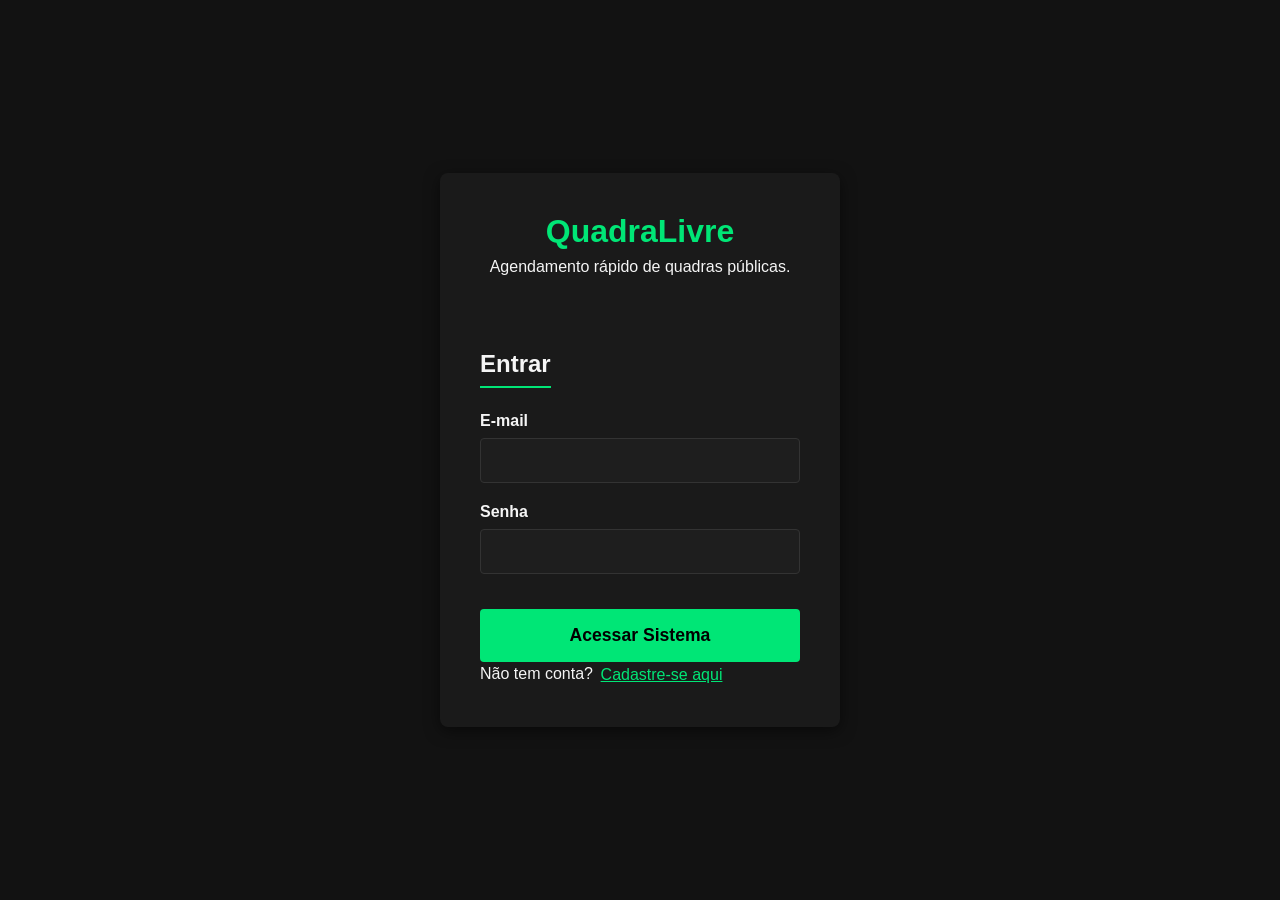
==== frontend/index.html @ d611b9b1 "feat: implementacao do frontend com login e dashboard" ====
<!DOCTYPE html>
<html lang="pt-BR">
<head>
    <meta charset="UTF-8">
    <meta name="viewport" content="width=device-width, initial-scale=1.0">
    <title>QuadraLivre - Login</title>
    <link rel="stylesheet" href="style.css">
</head>
<body>
    <main class="container">
        <header>
            <h1>QuadraLivre</h1>
            <p>Agendamento rápido de quadras públicas.</p>
        </header>

        <!-- Container para mensagens de erro anunciadas por leitores de tela -->
        <div id="mensagem-status" aria-live="polite" class="status-escondido"></div>

        <section id="sessao-login">
            <h2>Entrar</h2>
            <form id="form-login">
                <div class="grupo-input">
                    <label for="login-email">E-mail</label>
                    <input type="email" id="login-email" name="username" required aria-required="true">
                </div>
                <div class="grupo-input">
                    <label for="login-senha">Senha</label>
                    <input type="password" id="login-senha" name="password" required aria-required="true">
                </div>
                <button type="submit" class="btn-primario">Acessar Sistema</button>
            </form>
            <p>Não tem conta? <button type="button" id="btn-mostrar-cadastro" class="btn-link">Cadastre-se aqui</button></p>
        </section>

        <section id="sessao-cadastro" class="escondido">
            <h2>Novo Cadastro</h2>
            <form id="form-cadastro">
                <div class="grupo-input">
                    <label for="cadastro-nome">Nome Completo</label>
                    <input type="text" id="cadastro-nome" required aria-required="true">
                </div>
                <div class="grupo-input">
                    <label for="cadastro-email">E-mail</label>
                    <input type="email" id="cadastro-email" required aria-required="true">
                </div>
                <div class="grupo-input">
                    <label for="cadastro-senha">Senha</label>
                    <input type="password" id="cadastro-senha" required aria-required="true">
                </div>
                <button type="submit" class="btn-primario">Criar Conta</button>
            </form>
            <p>Já possui conta? <button type="button" id="btn-mostrar-login" class="btn-link">Voltar ao Login</button></p>
        </section>
    </main>

    <script src="app.js"></script>
</body>
</html>
---- frontend/style.css ----
/* --- VARIÁVEIS DE TEMA --- */
:root {
    --bg-color: #121212;
    --text-color: #f5f5f5;
    --primary-color: #00E676; /* Verde Neon para alto contraste */
    --primary-hover: #00C853;
    --input-bg: #1e1e1e;
    --border-color: #333;
    --error-color: #ff5252;
}

/* --- RESET BÁSICO --- */
* {
    margin: 0;
    padding: 0;
    box-sizing: border-box;
    font-family: 'Segoe UI', Tahoma, Geneva, Verdana, sans-serif;
}

body {
    background-color: var(--bg-color);
    color: var(--text-color);
    display: flex;
    justify-content: center;
    align-items: center;
    min-height: 100vh;
}

/* --- ESTRUTURA --- */
.container {
    background-color: #1a1a1a;
    padding: 2.5rem;
    border-radius: 8px;
    box-shadow: 0 4px 15px rgba(0, 0, 0, 0.5);
    width: 100%;
    max-width: 400px;
}

header {
    text-align: center;
    margin-bottom: 2rem;
}

header h1 {
    color: var(--primary-color);
    font-size: 2rem;
    margin-bottom: 0.5rem;
}

h2 {
    margin-bottom: 1.5rem;
    font-size: 1.5rem;
    text-align: center;
    border-bottom: 2px solid var(--primary-color);
    padding-bottom: 0.5rem;
    display: inline-block;
}

/* --- FORMULÁRIOS E ACESSIBILIDADE --- */
.grupo-input {
    margin-bottom: 1.2rem;
}

label {
    display: block;
    margin-bottom: 0.5rem;
    font-weight: 600;
}

input {
    width: 100%;
    padding: 0.8rem;
    border: 1px solid var(--border-color);
    border-radius: 4px;
    background-color: var(--input-bg);
    color: var(--text-color);
    font-size: 1rem;
    transition: outline 0.2s, border-color 0.2s;
}

/* Foco acessível para navegação por teclado */
input:focus {
    outline: 2px solid var(--primary-color);
    border-color: var(--primary-color);
}

.btn-primario {
    width: 100%;
    padding: 1rem;
    background-color: var(--primary-color);
    color: #000;
    border: none;
    border-radius: 4px;
    font-size: 1.1rem;
    font-weight: bold;
    cursor: pointer;
    margin-top: 1rem;
    transition: background-color 0.3s;
}

.btn-primario:hover, .btn-primario:focus {
    background-color: var(--primary-hover);
    outline: 2px solid #fff; /* Destaque extra no foco */
}

/* Botões que parecem links */
.btn-link {
    background: none;
    border: none;
    color: var(--primary-color);
    text-decoration: underline;
    cursor: pointer;
    font-size: 1rem;
    padding: 0.2rem;
}

.btn-link:hover, .btn-link:focus {
    color: var(--primary-hover);
}

/* --- UTILITÁRIOS --- */
.escondido {
    display: none;
}

#mensagem-status {
    margin-bottom: 1rem;
    padding: 0.8rem;
    border-radius: 4px;
    text-align: center;
    font-weight: bold;
}

.msg-erro {
    background-color: rgba(255, 82, 82, 0.2);
    color: var(--error-color);
    border: 1px solid var(--error-color);
}

.msg-sucesso {
    background-color: rgba(0, 230, 118, 0.2);
    color: var(--primary-color);
    border: 1px solid var(--primary-color);
}
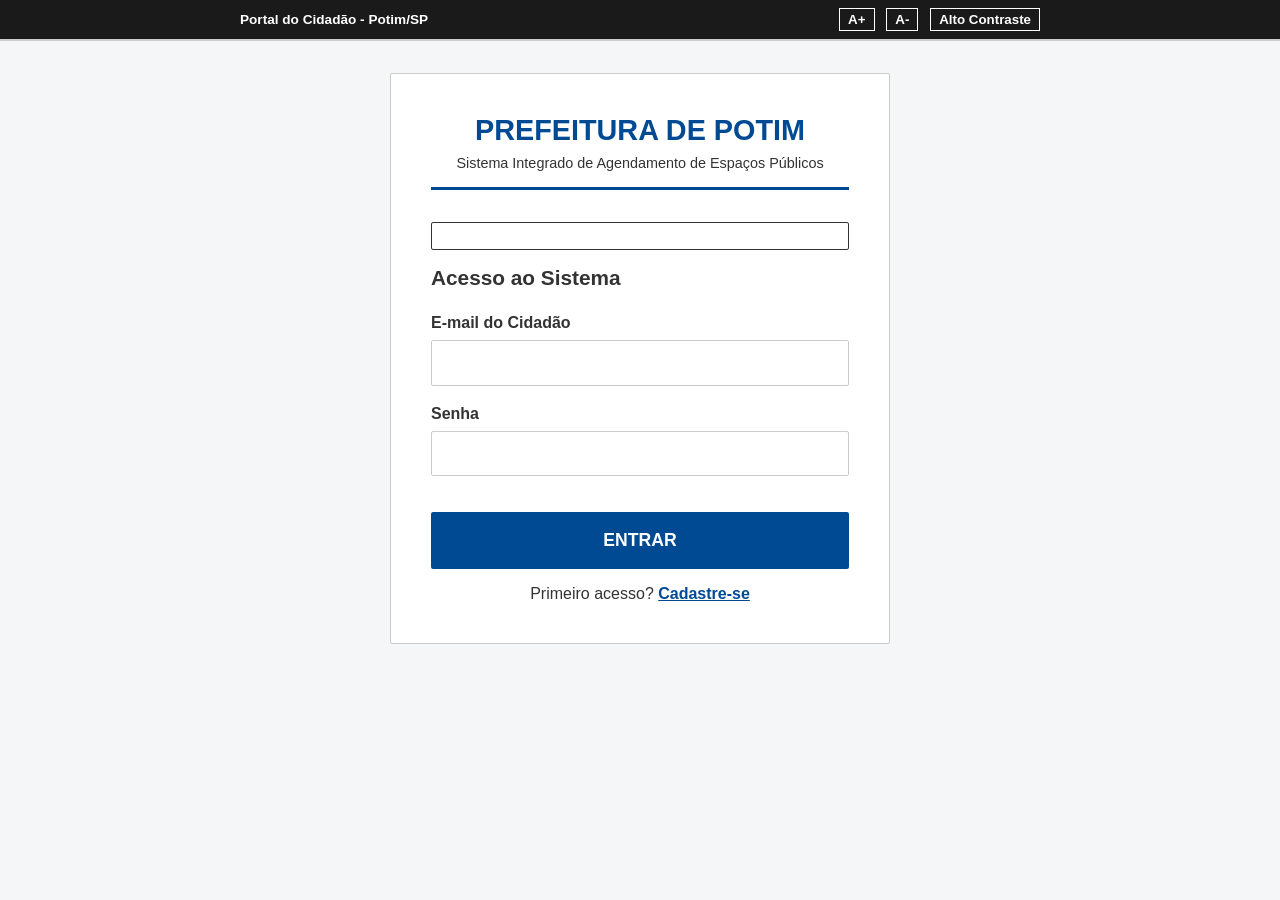
==== commit 1a9b0917: "feat: implementacao do design institucional e controles de acessibilidade (WCAG)" ====
--- a/frontend/index.html
+++ b/frontend/index.html
@@ -3,37 +3,49 @@
 <head>
     <meta charset="UTF-8">
     <meta name="viewport" content="width=device-width, initial-scale=1.0">
-    <title>QuadraLivre - Login</title>
+    <title>Portal do Cidadão - QuadraLivre Potim</title>
     <link rel="stylesheet" href="style.css">
 </head>
 <body>
+    
+    <!-- BARRA DE ACESSIBILIDADE GOVERNAMENTAL -->
+    <div class="barra-acessibilidade">
+        <div class="conteudo-acessibilidade">
+            <span>Portal do Cidadão - Potim/SP</span>
+            <div class="botoes-acessibilidade">
+                <button type="button" id="btn-aumentar-fonte" aria-label="Aumentar tamanho do texto">A+</button>
+                <button type="button" id="btn-diminuir-fonte" aria-label="Diminuir tamanho do texto">A-</button>
+                <button type="button" id="btn-alto-contraste" aria-label="Ativar Alto Contraste">Alto Contraste</button>
+            </div>
+        </div>
+    </div>
+
     <main class="container">
         <header>
-            <h1>QuadraLivre</h1>
-            <p>Agendamento rápido de quadras públicas.</p>
+            <h1>Prefeitura de Potim</h1>
+            <p>Sistema Integrado de Agendamento de Espaços Públicos</p>
         </header>
 
-        <!-- Container para mensagens de erro anunciadas por leitores de tela -->
         <div id="mensagem-status" aria-live="polite" class="status-escondido"></div>
 
         <section id="sessao-login">
-            <h2>Entrar</h2>
+            <h2>Acesso ao Sistema</h2>
             <form id="form-login">
                 <div class="grupo-input">
-                    <label for="login-email">E-mail</label>
+                    <label for="login-email">E-mail do Cidadão</label>
                     <input type="email" id="login-email" name="username" required aria-required="true">
                 </div>
                 <div class="grupo-input">
                     <label for="login-senha">Senha</label>
                     <input type="password" id="login-senha" name="password" required aria-required="true">
                 </div>
-                <button type="submit" class="btn-primario">Acessar Sistema</button>
+                <button type="submit" class="btn-primario">Entrar</button>
             </form>
-            <p>Não tem conta? <button type="button" id="btn-mostrar-cadastro" class="btn-link">Cadastre-se aqui</button></p>
+            <p style="margin-top: 1rem; text-align: center;">Primeiro acesso? <button type="button" id="btn-mostrar-cadastro" class="btn-link">Cadastre-se</button></p>
         </section>
 
         <section id="sessao-cadastro" class="escondido">
-            <h2>Novo Cadastro</h2>
+            <h2>Cadastro de Cidadão</h2>
             <form id="form-cadastro">
                 <div class="grupo-input">
                     <label for="cadastro-nome">Nome Completo</label>
@@ -47,12 +59,13 @@
                     <label for="cadastro-senha">Senha</label>
                     <input type="password" id="cadastro-senha" required aria-required="true">
                 </div>
-                <button type="submit" class="btn-primario">Criar Conta</button>
+                <button type="submit" class="btn-primario">Registrar</button>
             </form>
-            <p>Já possui conta? <button type="button" id="btn-mostrar-login" class="btn-link">Voltar ao Login</button></p>
+            <p style="margin-top: 1rem; text-align: center;"><button type="button" id="btn-mostrar-login" class="btn-link">Voltar ao Login</button></p>
         </section>
     </main>
 
+    <script src="acessibilidade.js"></script>
     <script src="app.js"></script>
 </body>
 </html>
--- a/frontend/style.css
+++ b/frontend/style.css
@@ -1,12 +1,27 @@
-/* --- VARIÁVEIS DE TEMA --- */
 :root {
-    --bg-color: #121212;
-    --text-color: #f5f5f5;
-    --primary-color: #00E676; /* Verde Neon para alto contraste */
-    --primary-hover: #00C853;
-    --input-bg: #1e1e1e;
-    --border-color: #333;
-    --error-color: #ff5252;
+    --bg-color: #f4f6f8; /* Cinza bem claro */
+    --text-color: #333333; /* Texto escuro para leitura */
+    --primary-color: #004a94; /* Azul padrão institucional */
+    --primary-hover: #003366;
+    --input-bg: #ffffff;
+    --border-color: #cccccc;
+    --error-color: #d32f2f;
+    
+    /* Cores da barra de acessibilidade */
+    --barra-bg: #1a1a1a;
+    --barra-text: #ffffff;
+}
+
+/* --- CLASSE DE ALTO CONTRASTE (Ativada via JS) --- */
+body.alto-contraste {
+    --bg-color: #000000;
+    --text-color: #ffff00; /* Amarelo padrão para deficiência visual */
+    --primary-color: #ffff00;
+    --primary-hover: #ffffff;
+    --input-bg: #000000;
+    --border-color: #ffff00;
+    --barra-bg: #000000;
+    --barra-text: #ffff00;
 }
 
 /* --- RESET BÁSICO --- */
@@ -14,73 +29,123 @@
     margin: 0;
     padding: 0;
     box-sizing: border-box;
-    font-family: 'Segoe UI', Tahoma, Geneva, Verdana, sans-serif;
+    font-family: Arial, Helvetica, sans-serif; /* Fonte padrão e universal */
 }
 
 body {
     background-color: var(--bg-color);
     color: var(--text-color);
+    min-height: 100vh;
+    display: flex;
+    flex-direction: column;
+    align-items: center;
+}
+
+/* --- BARRA DE ACESSIBILIDADE SUPERIOR --- */
+.barra-acessibilidade {
+    width: 100%;
+    background-color: var(--barra-bg);
+    color: var(--barra-text);
+    padding: 0.5rem 1rem;
     display: flex;
     justify-content: center;
+    border-bottom: 2px solid var(--border-color);
+}
+
+.conteudo-acessibilidade {
+    width: 100%;
+    max-width: 800px;
+    display: flex;
+    justify-content: space-between;
     align-items: center;
-    min-height: 100vh;
-}
-
-/* --- ESTRUTURA --- */
+    font-size: 0.85rem;
+    font-weight: bold;
+}
+
+.botoes-acessibilidade button {
+    background: none;
+    border: 1px solid var(--barra-text);
+    color: var(--barra-text);
+    padding: 0.2rem 0.5rem;
+    margin-left: 0.5rem;
+    cursor: pointer;
+    font-weight: bold;
+}
+
+.botoes-acessibilidade button:hover, .botoes-acessibilidade button:focus {
+    background-color: var(--barra-text);
+    color: var(--barra-bg);
+    outline: 2px solid var(--primary-color);
+}
+
+/* --- ESTRUTURA INSTITUCIONAL --- */
 .container {
-    background-color: #1a1a1a;
+    background-color: var(--input-bg);
     padding: 2.5rem;
-    border-radius: 8px;
-    box-shadow: 0 4px 15px rgba(0, 0, 0, 0.5);
-    width: 100%;
-    max-width: 400px;
+    border: 1px solid var(--border-color); /* Borda dura em vez de sombra borrada */
+    border-radius: 2px; /* Cantos quase retos */
+    width: 100%;
+    max-width: 500px;
+    margin-top: 2rem;
+    margin-bottom: 2rem;
 }
 
 header {
     text-align: center;
     margin-bottom: 2rem;
+    padding-bottom: 1rem;
+    border-bottom: 3px solid var(--primary-color);
 }
 
 header h1 {
     color: var(--primary-color);
-    font-size: 2rem;
-    margin-bottom: 0.5rem;
+    font-size: 1.8rem;
+    text-transform: uppercase;
+}
+
+header p {
+    font-size: 0.9rem;
+    color: var(--text-color);
+    margin-top: 0.5rem;
 }
 
 h2 {
     margin-bottom: 1.5rem;
-    font-size: 1.5rem;
-    text-align: center;
-    border-bottom: 2px solid var(--primary-color);
-    padding-bottom: 0.5rem;
-    display: inline-block;
-}
-
-/* --- FORMULÁRIOS E ACESSIBILIDADE --- */
+    font-size: 1.3rem;
+    color: var(--text-color);
+}
+
+/* --- FORMULÁRIOS --- */
 .grupo-input {
     margin-bottom: 1.2rem;
+}
+
+.linha-dupla {
+    display: flex;
+    gap: 1rem;
+}
+.metade {
+    flex: 1;
 }
 
 label {
     display: block;
     margin-bottom: 0.5rem;
-    font-weight: 600;
-}
-
-input {
+    font-weight: bold;
+}
+
+input, select {
     width: 100%;
     padding: 0.8rem;
     border: 1px solid var(--border-color);
-    border-radius: 4px;
+    border-radius: 2px;
     background-color: var(--input-bg);
     color: var(--text-color);
     font-size: 1rem;
-    transition: outline 0.2s, border-color 0.2s;
-}
-
-/* Foco acessível para navegação por teclado */
-input:focus {
-    outline: 2px solid var(--primary-color);
+}
+
+input:focus, select:focus {
+    outline: 3px solid var(--primary-color);
     border-color: var(--primary-color);
 }
 
@@ -88,22 +153,24 @@
     width: 100%;
     padding: 1rem;
     background-color: var(--primary-color);
-    color: #000;
-    border: none;
-    border-radius: 4px;
+    color: #ffffff; /* Força o texto do botão a ser sempre branco */
+    border: 2px solid var(--primary-color);
+    border-radius: 2px;
     font-size: 1.1rem;
     font-weight: bold;
     cursor: pointer;
     margin-top: 1rem;
-    transition: background-color 0.3s;
+    text-transform: uppercase;
 }
 
 .btn-primario:hover, .btn-primario:focus {
     background-color: var(--primary-hover);
-    outline: 2px solid #fff; /* Destaque extra no foco */
-}
-
-/* Botões que parecem links */
+}
+
+body.alto-contraste .btn-primario {
+    color: #000000;
+}
+
 .btn-link {
     background: none;
     border: none;
@@ -111,34 +178,35 @@
     text-decoration: underline;
     cursor: pointer;
     font-size: 1rem;
-    padding: 0.2rem;
-}
-
-.btn-link:hover, .btn-link:focus {
-    color: var(--primary-hover);
+    font-weight: bold;
 }
 
 /* --- UTILITÁRIOS --- */
-.escondido {
-    display: none;
-}
+.escondido { display: none; }
 
 #mensagem-status {
     margin-bottom: 1rem;
     padding: 0.8rem;
-    border-radius: 4px;
+    border-radius: 2px;
     text-align: center;
     font-weight: bold;
+    border: 1px solid;
 }
 
 .msg-erro {
-    background-color: rgba(255, 82, 82, 0.2);
+    background-color: #ffebee;
     color: var(--error-color);
-    border: 1px solid var(--error-color);
+    border-color: var(--error-color);
 }
 
 .msg-sucesso {
-    background-color: rgba(0, 230, 118, 0.2);
-    color: var(--primary-color);
-    border: 1px solid var(--primary-color);
-}+    background-color: #e8f5e9;
+    color: #2e7d32;
+    border-color: #2e7d32;
+}
+
+body.alto-contraste .msg-erro, body.alto-contraste .msg-sucesso {
+    background-color: #000000;
+    color: #ffff00;
+    border-color: #ffff00;
+}'
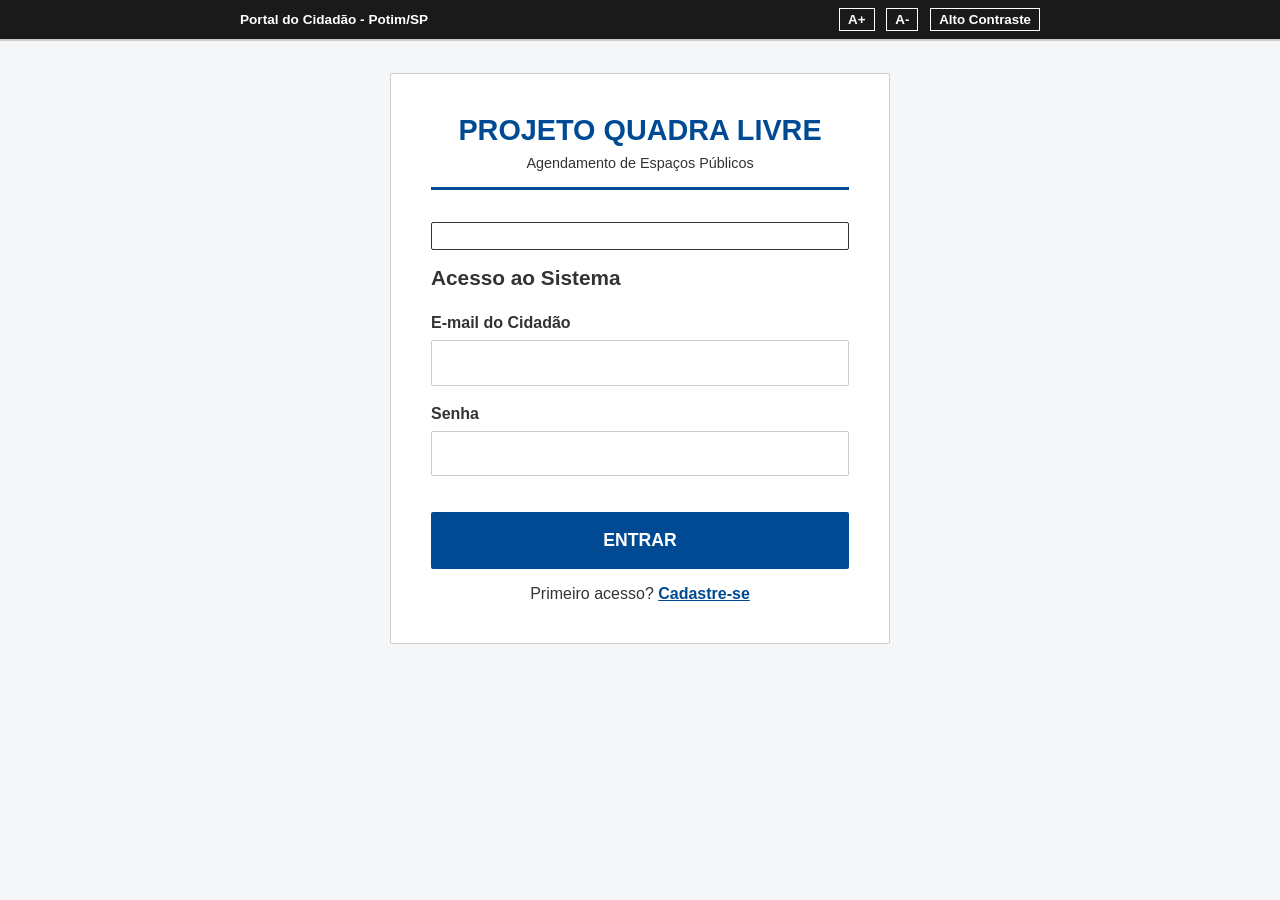
==== commit fbdc885b: "Atualizações" ====
--- a/frontend/index.html
+++ b/frontend/index.html
@@ -22,8 +22,8 @@
 
     <main class="container">
         <header>
-            <h1>Prefeitura de Potim</h1>
-            <p>Sistema Integrado de Agendamento de Espaços Públicos</p>
+            <h1>PROJETO QUADRA LIVRE</h1>
+            <p>Agendamento de Espaços Públicos</p>
         </header>
 
         <div id="mensagem-status" aria-live="polite" class="status-escondido"></div>
